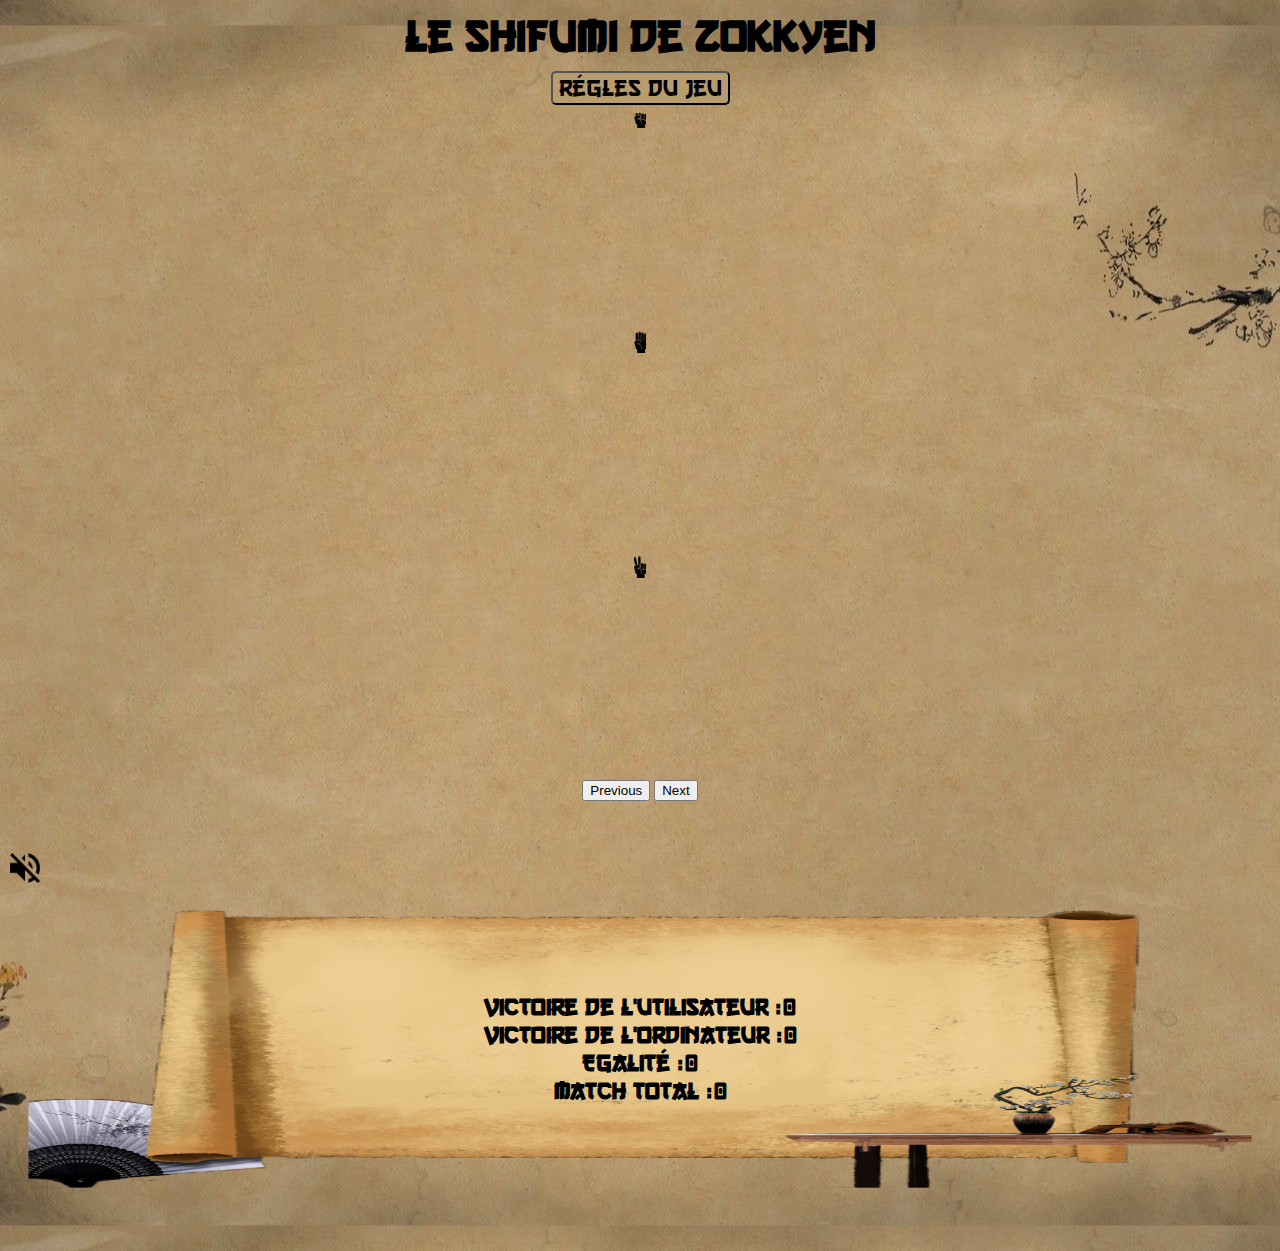
==== index.html @ afa48cc8 "Update sound + touch" ====
<!DOCTYPE html>
<html lang="fr-FR">
<head>
    <meta charset="UTF-8">
    <meta http-equiv="X-UA-Compatible" content="IE=edge">
    <meta name="viewport" content="width=device-width, initial-scale=1.0">
    <link href="https://cdn.jsdelivr.net/npm/bootstrap@5.1.3/dist/css/bootstrap.min.css" rel="stylesheet" integrity="sha384-1BmE4kWBq78iYhFldvKuhfTAU6auU8tT94WrHftjDbrCEXSU1oBoqyl2QvZ6jIW3" crossorigin="anonymous">
    <script src="https://cdn.jsdelivr.net/npm/bootstrap@5.1.3/dist/js/bootstrap.bundle.min.js" integrity="sha384-ka7Sk0Gln4gmtz2MlQnikT1wXgYsOg+OMhuP+IlRH9sENBO0LRn5q+8nbTov4+1p" crossorigin="anonymous"></script><link rel="stylesheet" href="assets/css/style.css">

    <title>Le ShiFuMi de Zokkyen</title>
</head>
<body>
    <h1>Le ShiFuMi de Zokkyen</h1>
    
    <!-- Modal part -->
    <div class="modContent">
        <button id="modBtn">Régles du jeu</button>
        <div id="myModal" class="modal">
            
            <!-- Modal content -->
            <div class="modal-content">
                <span class="close">X</span>
                <img class="shifumiImgMod" src="assets/img/shifumi.png" alt="ShiFuMi">
                <h4>Le déroulement du jeu</h4>
                <p>Lors d’une partie de Shi Fu Mi :</p>
                <ul>
                    <li>les joueurs mettent la main participante derrière le dos et se font faces,</li>
                    <li>Les joueurs comptent jusqu’à trois (Un-Deux-Trois !) et montrent en même temps le choix de leur signe,</li>
                    <li>Le gagnant est désigné, il est possible de faire plusieurs manches.</li>
                </ul>
                <h4>Qui est le vainqueur ?</h4>
                <p>Voici en détail les conditions de victoire :</p>
                <ul>
                    <li>Les <strong>ciseaux</strong> coupent la <strong>feuille</strong></li>
                    <li>La <strong>pierre</strong> brise les <strong>ciseaux</strong></li>
                    <li>La <strong>feuille</strong> recouvre la <strong>pierre</strong></li>
                </ul>
            </div>
        </div>
    </div>

    <!-- Game part -->    
    <div id="gameContent">

        <!-- Choose part -->
        <div class="container-fluid mt-3 mb-3">
            <div id="carouselExampleControls" class="carousel slide" data-bs-touch="false" data-bs-interval="touch">
                <div class="carousel-inner">

                    <!-- Rock -->
                    <div class="carousel-item carouselContent active">
                            <img id="rock" class="imgGame" src="assets/img/pierre.png" alt="Pierre">
                    </div>

                    <!-- Paper -->
                    <div class="carousel-item carouselContent">
                            <img id="paper" class="imgGame" src="assets/img/papier.png" alt="Papier">
                    </div>

                    <!-- Scissors -->
                    <div class="carousel-item carouselContent">
                            <img id="scissors" class="imgGame" src="assets/img/ciseaux.png" alt="Ciseaux"> 
                    </div>
                </div>

                <button class="carousel-control-prev" type="button" data-bs-target="#carouselExampleControls" data-bs-slide="prev">
                    <span class="carousel-control-prev-icon" aria-hidden="true"></span>
                    <span class="visually-hidden">Previous</span>
                </button>
                <button class="carousel-control-next" type="button" data-bs-target="#carouselExampleControls" data-bs-slide="next">
                    <span class="carousel-control-next-icon" aria-hidden="true"></span>
                    <span class="visually-hidden">Next</span>
                </button>
            </div>
        </div>

        <!-- Score part -->
        <div class="countContainer">
            <div class="countContent">
                <label class="textInputCSS" for="victoryUser">Victoire de l'utilisateur : </label>
                <span class="textInputCSS" id="victoryUser"></span>
            </div>

            <div class="countContent">
                <label class="textInputCSS" for="victoryComp">Victoire de l'ordinateur : </label>
                <span class="textInputCSS" id="victoryComp"></span>           
            </div>

            <div class="countContent">
                <label class="textInputCSS" for="nbEgality">Egalité : </label>
                <span class="textInputCSS" id="nbEgality"></span>           
            </div>

            <div class="countContent">
                    <label class="textInputCSS" for="nbGame">Match total : </label>
                    <span class="textInputCSS" id="nbGame"></span>
            </div>            
        </div>

        <!-- Bot mouvement image -->
        <div>
            <img id="botImg" class="imgGame">
        </div>
    </div>











    <!-- Audio part  -->
    <div id="soundChoice" class="soundOff"></div>
    <audio id="saberSound" src="assets/sound/soundchinese.mp3"></audio>




    <script src="assets/js/script.js"></script>
</body>
</html>
---- assets/css/style.css ----
/*-------------- Ecran principal --------------*/
@font-face {
    font-family: 'ChineseFont';
    src: url('../font/go3v2.ttf');
}

body {
    background: url('../img/chinese1.jpg');
    background-position: center;
    height: 100%;
    width: 100%;
    margin: 0;
    padding: 0;
    text-align: center;
    display: flex;
    flex-direction: column;
    font-family: 'ChineseFont';
}

h1 {
    font-family: 'ChineseFont';
    text-align: center;
    font-size: 2.8rem;
    margin: 0;
    padding: 10px;
}

/*-------------- Modal Container --------------*/
.modContent {
    width: 100%;
    height: 100%;
    display: flex;
    justify-content: center;
}

/* Modal Button */
#modBtn {
    font-family: 'ChineseFont';
    background-color : #B89C6D;
    border-radius: 5px;
    font-size: 1.5rem;
    white-space: nowrap;
    width: calc(20vh*5vw);
    height: calc(5vh*5vw);   
    /*margin-top: 2%;*/
}

/* The Modal (background) */
.modal {
    display: none;
    position: fixed;
    z-index: 1;
    left: 0;
    top: 0;
    width: 100%;
    height: 100%;
    background-color: rgb(0,0,0);
    background-color: rgba(0,0,0,0.4);
}

  /* Modal Content */
.modal-content {
    background-color : #B89C6D;
    padding: 5px;
    border: 1px solid rgb(62, 62, 62);
    border-radius: 10px;
    width: 80%;
    height: auto;
    text-align: left;
    margin-top: 30%;
    margin-left: 8%;
}

h4 {
    font-size: 1.2rem;
    text-align: center;
}

div.modal-content p, div.modal-content li {
    font-size: 0.8rem;   
}

/* The Close Button */
.close {
    color: black;
    float: right;
    text-align: right;
    padding-right: 10px;
    font-size: 20px;
    font-weight: bold;
    width: 50%;

}

.close:hover,
.close:focus {
    color: #000;
    text-decoration: none;
    cursor: pointer;
}

@media (min-width: 576px) {
    h4 {
        font-size: 1.5rem;
        text-align: left;
    }
    div.modal-content p, div.modal-content li {
        font-size: 1.2rem;   
    }
    .modal {
        left: 0;
        top: 0;
    }
    .modal-content {
        margin: 10% auto;
        width: 40%;
        padding: 20px;
    }
    .close {
        font-size: 30px;
        padding-right: 10px;
    }
    .shifumiImgMod {
        width: 100%;
    }
}

/*-------------- Game Content --------------*/
#gameContent {
    display: flex;
    flex-direction: column;
    align-items: center;
    height: 100%;
    width: 100%;
}

/* Carousel part */

.carousel-control-next-icon,
.carousel-control-prev-icon,
div.carousel-indicators button {
    width: 3rem;
    height: 3rem;
    filter: invert(1);
}

.carouselContent {
    height: 25vh;
    width: 100%;
}


.imgGame {
    width:15vh;
    height: 100%;
    object-fit: cover;
    object-position: center center;
}

#rock:hover, #paper:hover, #scissors:hover {
    filter: drop-shadow(0 0 0.75rem rgb(255, 217, 0));
}

/*@media (min-width: 576px) {
}*/

@media (min-width: 768px) {
    .carouselCard {
        flex-direction: row;
        height: 50vh;
        width: auto;
    }
    .PortFolioPicture {
        height: 50vh;
        width: 40vw;
        object-fit: cover;
        border-radius: 5px 5px 0px 0px;
    }
}


@media (min-width: 1200px) {
    .carouselCard {
        height: 50vh;
        width: auto;
    }
    .PortFolioPicture {
        height: 50vh;
        width: 40vw;
    }
    .carousel-control-next-icon,
    .carousel-control-prev-icon,
    div.carousel-indicators button {
        width: 4rem;
        height: 4rem;
    }
    .carousel-indicators [data-bs-target] {
        width: 50px;
        height: 5px;
    }
}

.countContainer {
    display: flex;
    flex-direction: column;  
    align-items: center;
    justify-content: center;
    background: url('../img/parchemin.png');
    background-position: center;
    background-size: 100% 100%;
    width: 100%;
    padding-top: 10%;
    padding-bottom: 10%;
    margin-top: 5%;
    margin-bottom: 5;
}

.countContent {
    display: flex;
}

.textInputCSS {
    font-size: 1.0rem;
    font-weight: bold;
}

@media (min-width: 576px) {
    .countContainer {

    }

    .textInputCSS {
        font-size: 1.5rem;
        font-weight: bold;
    }
    .imgGame {
        width: 10%;
        height: 10%;
    }
    body {
        /*background-position: 0% 0%;
        background-size: 100% 100%;*/
    }

}

@media (min-width: 768px) {

}

@media (min-width: 992px) {

}

@media (min-width: 1200px) {

}














/* Son icon */

#soundChoice {
    position: absolute;
    width: 30px;
    bottom: 10px;
    left: 10px;
}

.soundOn {
    width: 5%;
    height: 5%;
    background-image: url(../img/volume.png);
    background-size: contain;
    background-repeat: no-repeat;
    background-position: center center;
}

.soundOff {
    width: 5%;
    height: 5%;
    background-image: url(../img/volumeoff.png);
    background-size: contain;
    background-repeat: no-repeat;
    background-position: center center;
}

@media (min-width: 576px) {
    /*#soundChoice {
        position: absolute;
        width: 50px;
        bottom: 20px;
        left: 20px;
    }*/
}
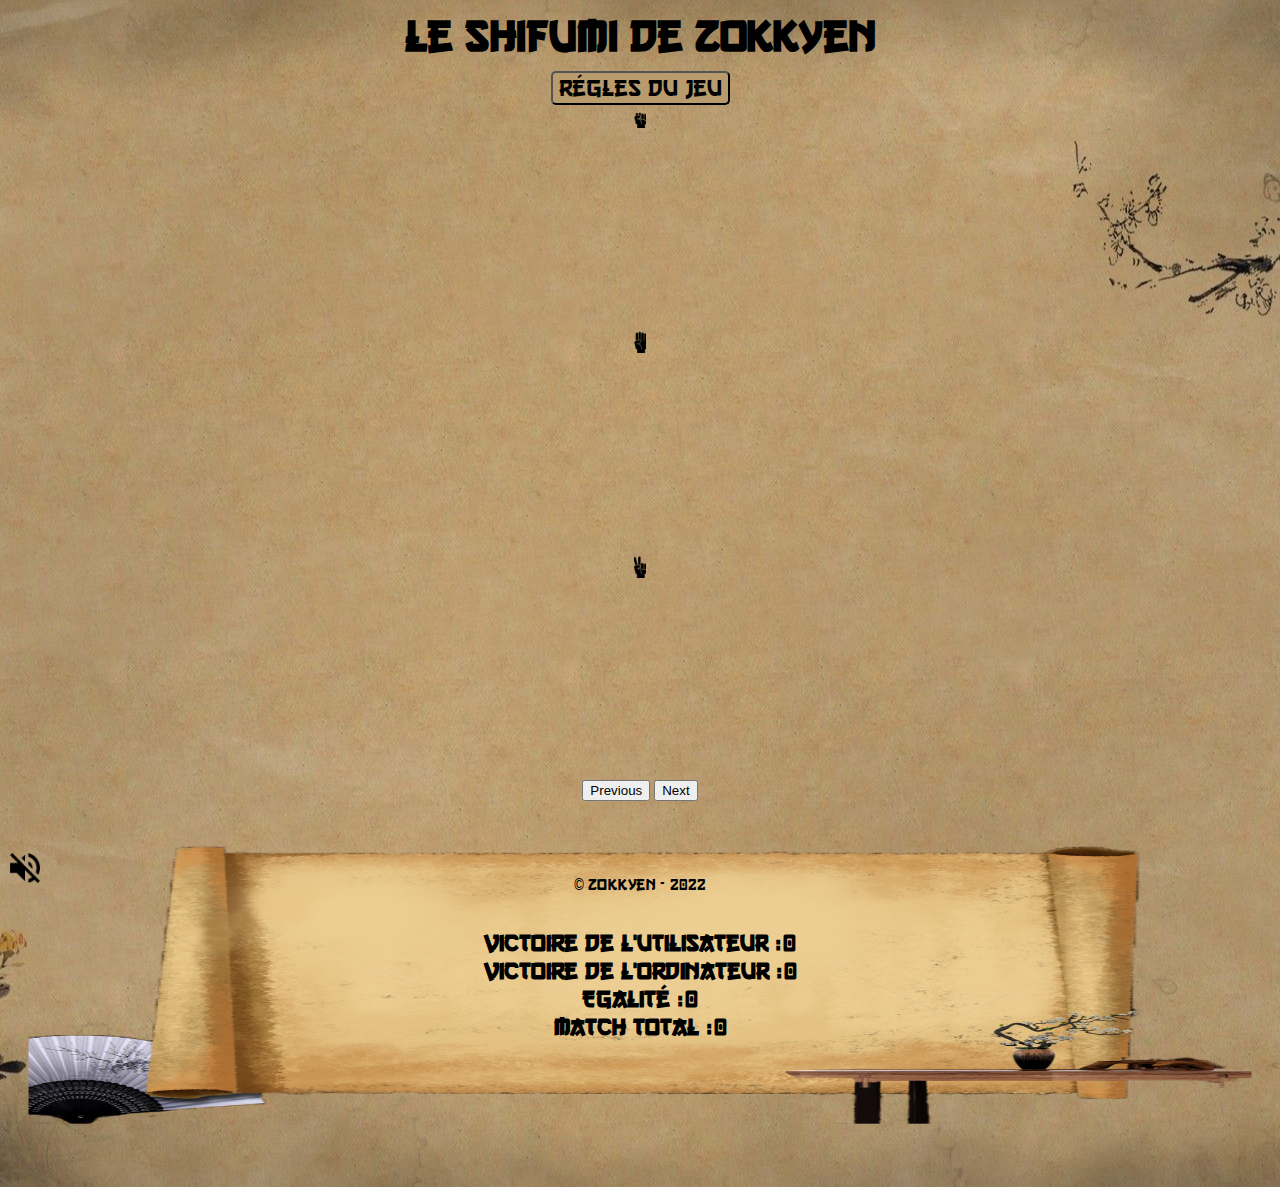
==== commit c637fb63: "Mobile first" ====
--- a/index.html
+++ b/index.html
@@ -1,7 +1,7 @@
 <!DOCTYPE html>
 <html lang="fr-FR">
 <head>
-    <meta charset="UTF-8">
+    <meta http-equiv="Content-Type" content="text/html; charset=utf-8">
     <meta http-equiv="X-UA-Compatible" content="IE=edge">
     <meta name="viewport" content="width=device-width, initial-scale=1.0">
     <link href="https://cdn.jsdelivr.net/npm/bootstrap@5.1.3/dist/css/bootstrap.min.css" rel="stylesheet" integrity="sha384-1BmE4kWBq78iYhFldvKuhfTAU6auU8tT94WrHftjDbrCEXSU1oBoqyl2QvZ6jIW3" crossorigin="anonymous">
@@ -43,8 +43,8 @@
     <div id="gameContent">
 
         <!-- Choose part -->
-        <div class="container-fluid mt-3 mb-3">
-            <div id="carouselExampleControls" class="carousel slide" data-bs-touch="false" data-bs-interval="touch">
+        <div class="container-fluid mt-2 mb-2">
+            <div id="carouselExampleControls" class="carousel slide" data-bs-touch="false" data-bs-interval="false">
                 <div class="carousel-inner">
 
                     <!-- Rock -->
@@ -117,6 +117,9 @@
     <div id="soundChoice" class="soundOff"></div>
     <audio id="saberSound" src="assets/sound/soundchinese.mp3"></audio>
 
+    <footer>
+        <span class="myfooter"><span class="copy">&copy;</span> Zokkyen - 2022</span>
+    </footer>
 
 
 
--- a/assets/css/style.css
+++ b/assets/css/style.css
@@ -23,6 +23,7 @@
     font-size: 2.8rem;
     margin: 0;
     padding: 10px;
+    color: black;
 }
 
 /*-------------- Modal Container --------------*/
@@ -211,8 +212,8 @@
     width: 100%;
     padding-top: 10%;
     padding-bottom: 10%;
-    margin-top: 5%;
-    margin-bottom: 5;
+    /*margin-top: 5%;
+    margin-bottom: 5%;*/
 }
 
 .countContent {
@@ -222,6 +223,7 @@
 .textInputCSS {
     font-size: 1.0rem;
     font-weight: bold;
+    color: black;
 }
 
 @media (min-width: 576px) {
@@ -303,4 +305,19 @@
         bottom: 20px;
         left: 20px;
     }*/
+}
+
+
+/*-------------- Footer --------------*/
+footer {
+    display: flex;
+    justify-content: center;
+    position: absolute;
+    bottom: 5px;
+    width: 100%;
+    color: black;
+}
+
+.copy {
+    font-family: 'Courier New', Courier, monospace;
 }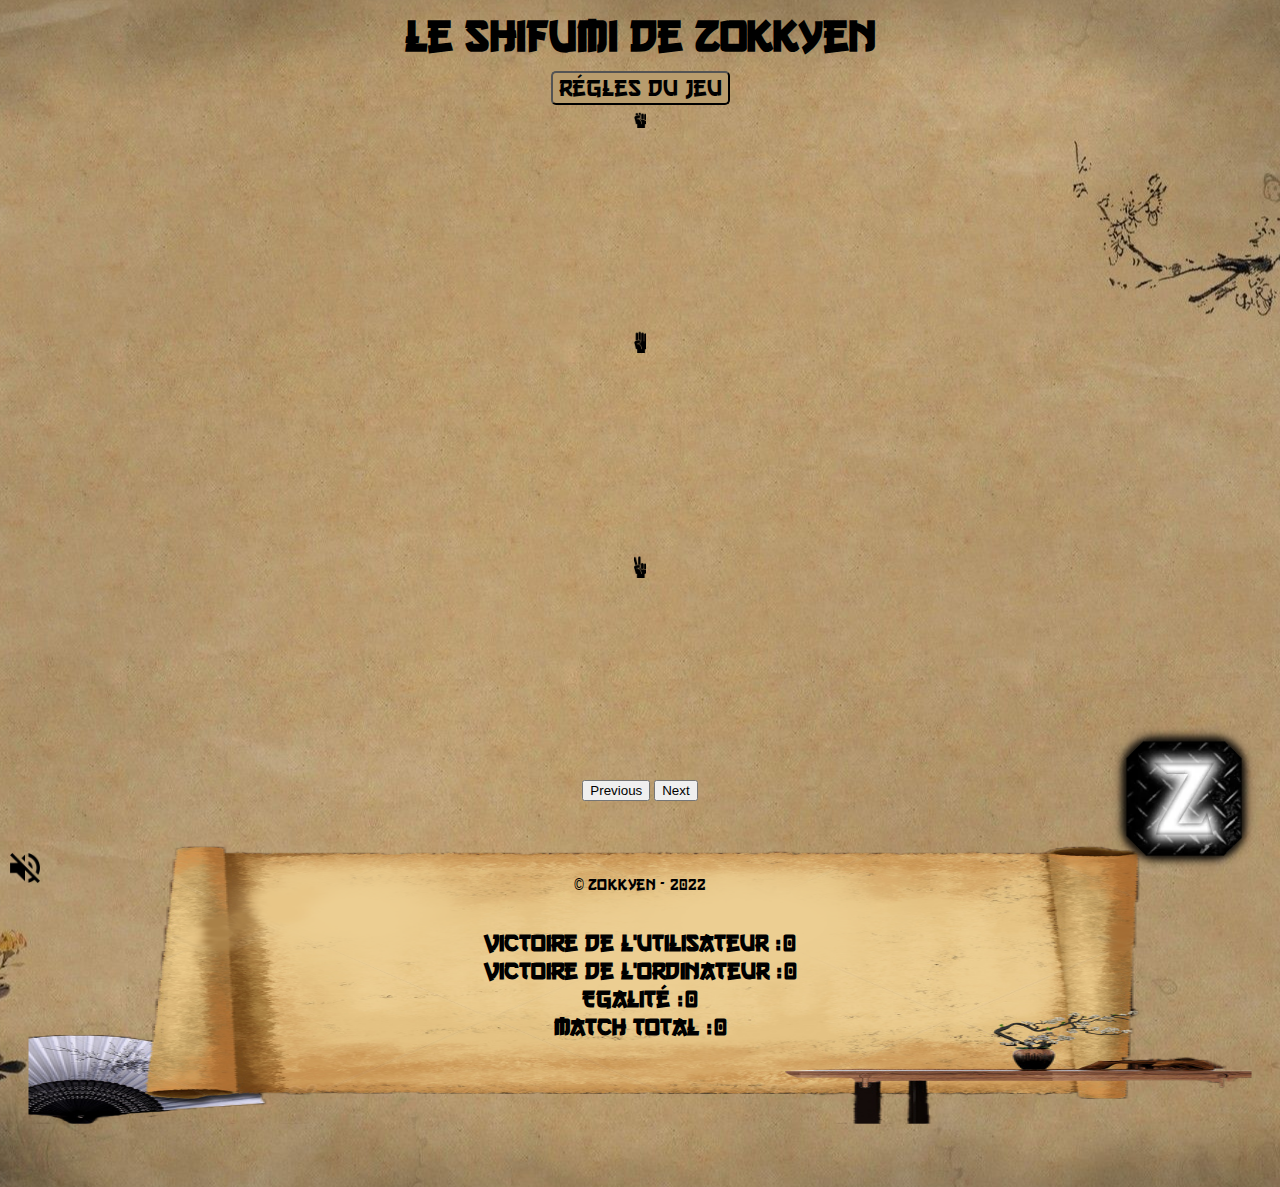
==== commit d07aa10e: "Mobile first ok" ====
--- a/index.html
+++ b/index.html
@@ -5,14 +5,14 @@
     <meta http-equiv="X-UA-Compatible" content="IE=edge">
     <meta name="viewport" content="width=device-width, initial-scale=1.0">
     <link href="https://cdn.jsdelivr.net/npm/bootstrap@5.1.3/dist/css/bootstrap.min.css" rel="stylesheet" integrity="sha384-1BmE4kWBq78iYhFldvKuhfTAU6auU8tT94WrHftjDbrCEXSU1oBoqyl2QvZ6jIW3" crossorigin="anonymous">
+    <script src="https://ajax.googleapis.com/ajax/libs/jquery/3.6.0/jquery.min.js"></script>
     <script src="https://cdn.jsdelivr.net/npm/bootstrap@5.1.3/dist/js/bootstrap.bundle.min.js" integrity="sha384-ka7Sk0Gln4gmtz2MlQnikT1wXgYsOg+OMhuP+IlRH9sENBO0LRn5q+8nbTov4+1p" crossorigin="anonymous"></script><link rel="stylesheet" href="assets/css/style.css">
-
     <title>Le ShiFuMi de Zokkyen</title>
 </head>
 <body>
     <h1>Le ShiFuMi de Zokkyen</h1>
     
-    <!-- Modal part -->
+    <!-- Modal Info -->
     <div class="modContent">
         <button id="modBtn">Régles du jeu</button>
         <div id="myModal" class="modal">
@@ -44,7 +44,7 @@
 
         <!-- Choose part -->
         <div class="container-fluid mt-2 mb-2">
-            <div id="carouselExampleControls" class="carousel slide" data-bs-touch="false" data-bs-interval="false">
+            <div id="carouselExampleControls" class="carousel slide" data-bs-touch="true" data-bs-interval="false">
                 <div class="carousel-inner">
 
                     <!-- Rock -->
@@ -104,25 +104,14 @@
     </div>
 
 
-
-
-
-
-
-
-
-
-
     <!-- Audio part  -->
     <div id="soundChoice" class="soundOff"></div>
     <audio id="saberSound" src="assets/sound/soundchinese.mp3"></audio>
 
     <footer>
-        <span class="myfooter"><span class="copy">&copy;</span> Zokkyen - 2022</span>
+        <span><span class="copy">&copy;</span> Zokkyen - 2022</span>
+        <img class="myLogo" src="assets/img/logo.webp" alt="Mon logo">
     </footer>
-
-
-
     <script src="assets/js/script.js"></script>
 </body>
 </html>--- a/assets/css/style.css
+++ b/assets/css/style.css
@@ -2,6 +2,20 @@
 @font-face {
     font-family: 'ChineseFont';
     src: url('../font/go3v2.ttf');
+}
+
+@keyframes shake {
+    0% { transform: translate(1px, 1px) rotate(0deg); }
+    10% { transform: translate(-1px, -2px) rotate(-1deg); }
+    20% { transform: translate(-3px, 0px) rotate(1deg); }
+    30% { transform: translate(3px, 2px) rotate(0deg); }
+    40% { transform: translate(1px, -1px) rotate(1deg); }
+    50% { transform: translate(-1px, 2px) rotate(-1deg); }
+    60% { transform: translate(-3px, 1px) rotate(0deg); }
+    70% { transform: translate(3px, 1px) rotate(-1deg); }
+    80% { transform: translate(-1px, -1px) rotate(1deg); }
+    90% { transform: translate(1px, 2px) rotate(0deg); }
+    100% { transform: translate(1px, -2px) rotate(-1deg); }
 }
 
 body {
@@ -150,7 +164,6 @@
     width: 100%;
 }
 
-
 .imgGame {
     width:15vh;
     height: 100%;
@@ -160,46 +173,29 @@
 
 #rock:hover, #paper:hover, #scissors:hover {
     filter: drop-shadow(0 0 0.75rem rgb(255, 217, 0));
+    animation: shake 0.5s;
+    animation-iteration-count: infinite;
 }
 
 /*@media (min-width: 576px) {
 }*/
 
-@media (min-width: 768px) {
-    .carouselCard {
-        flex-direction: row;
-        height: 50vh;
-        width: auto;
-    }
-    .PortFolioPicture {
-        height: 50vh;
-        width: 40vw;
+/*@media (min-width: 768px) {
+    .carouselContent {
+        height: 25vh;
+        width: 100%;
+    }
+    .imgGame {
+        width:30vh;
+        height: 100%;
+        bottom: 0px;
         object-fit: cover;
-        border-radius: 5px 5px 0px 0px;
-    }
-}
-
-
-@media (min-width: 1200px) {
-    .carouselCard {
-        height: 50vh;
-        width: auto;
-    }
-    .PortFolioPicture {
-        height: 50vh;
-        width: 40vw;
-    }
-    .carousel-control-next-icon,
-    .carousel-control-prev-icon,
-    div.carousel-indicators button {
-        width: 4rem;
-        height: 4rem;
-    }
-    .carousel-indicators [data-bs-target] {
-        width: 50px;
-        height: 5px;
-    }
-}
+        object-position: center center;
+    }
+}*/
+
+/*@media (min-width: 1200px) {
+}*/
 
 .countContainer {
     display: flex;
@@ -221,15 +217,14 @@
 }
 
 .textInputCSS {
-    font-size: 1.0rem;
+    font-size: 1.1rem;
     font-weight: bold;
     color: black;
 }
 
 @media (min-width: 576px) {
-    .countContainer {
-
-    }
+    /*.countContainer {
+    }*/
 
     .textInputCSS {
         font-size: 1.5rem;
@@ -239,37 +234,18 @@
         width: 10%;
         height: 10%;
     }
-    body {
-        /*background-position: 0% 0%;
-        background-size: 100% 100%;*/
-    }
-
-}
-
-@media (min-width: 768px) {
-
-}
-
+    /*body {
+        background-position: 0% 0%;
+        background-size: 100% 100%;
+    }*/
+}
+
+/*@media (min-width: 768px) {
+}
 @media (min-width: 992px) {
-
-}
-
+}
 @media (min-width: 1200px) {
-
-}
-
-
-
-
-
-
-
-
-
-
-
-
-
+}*/
 
 /* Son icon */
 
@@ -298,15 +274,14 @@
     background-position: center center;
 }
 
-@media (min-width: 576px) {
-    /*#soundChoice {
+/*@media (min-width: 576px) {
+    #soundChoice {
         position: absolute;
         width: 50px;
         bottom: 20px;
         left: 20px;
-    }*/
-}
-
+    }
+}*/
 
 /*-------------- Footer --------------*/
 footer {
@@ -320,4 +295,11 @@
 
 .copy {
     font-family: 'Courier New', Courier, monospace;
+}
+
+.myLogo {
+    width: 15%;
+    position: absolute;
+    bottom: 0px;
+    right: 0px;
 }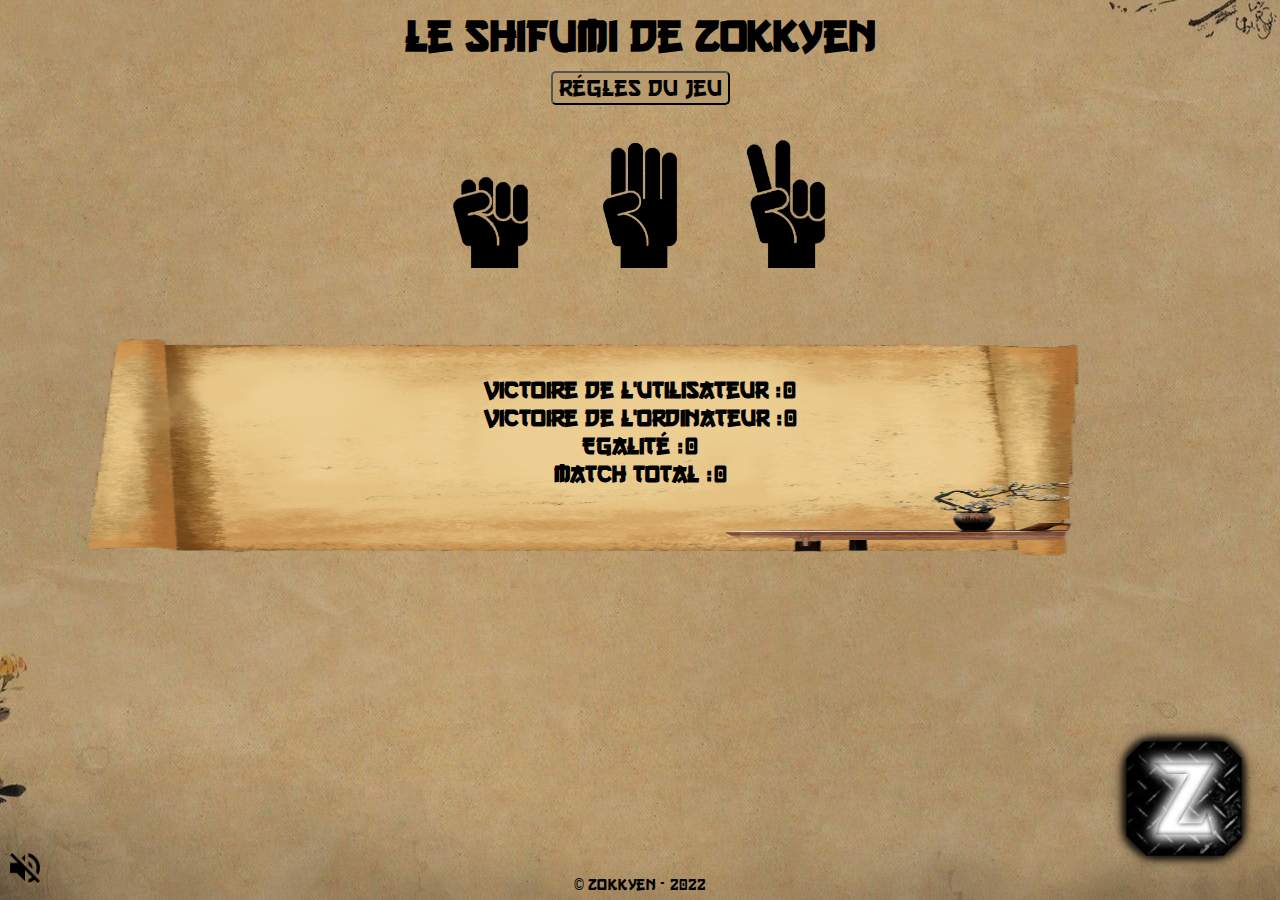
==== commit 8ffd1190: "Debut refonte" ====
--- a/index.html
+++ b/index.html
@@ -11,12 +11,12 @@
 </head>
 <body>
     <h1>Le ShiFuMi de Zokkyen</h1>
-    
+
     <!-- Modal Info -->
     <div class="modContent">
         <button id="modBtn">Régles du jeu</button>
         <div id="myModal" class="modal">
-            
+
             <!-- Modal content -->
             <div class="modal-content">
                 <span class="close">X</span>
@@ -39,39 +39,14 @@
         </div>
     </div>
 
-    <!-- Game part -->    
-    <div id="gameContent">
+    <!-- Game part -->
+    <div class="container-fluid mt-3 mb-3" id="gameContent">
 
-        <!-- Choose part -->
-        <div class="container-fluid mt-2 mb-2">
-            <div id="carouselExampleControls" class="carousel slide" data-bs-touch="true" data-bs-interval="false">
-                <div class="carousel-inner">
-
-                    <!-- Rock -->
-                    <div class="carousel-item carouselContent active">
-                            <img id="rock" class="imgGame" src="assets/img/pierre.png" alt="Pierre">
-                    </div>
-
-                    <!-- Paper -->
-                    <div class="carousel-item carouselContent">
-                            <img id="paper" class="imgGame" src="assets/img/papier.png" alt="Papier">
-                    </div>
-
-                    <!-- Scissors -->
-                    <div class="carousel-item carouselContent">
-                            <img id="scissors" class="imgGame" src="assets/img/ciseaux.png" alt="Ciseaux"> 
-                    </div>
-                </div>
-
-                <button class="carousel-control-prev" type="button" data-bs-target="#carouselExampleControls" data-bs-slide="prev">
-                    <span class="carousel-control-prev-icon" aria-hidden="true"></span>
-                    <span class="visually-hidden">Previous</span>
-                </button>
-                <button class="carousel-control-next" type="button" data-bs-target="#carouselExampleControls" data-bs-slide="next">
-                    <span class="carousel-control-next-icon" aria-hidden="true"></span>
-                    <span class="visually-hidden">Next</span>
-                </button>
-            </div>
+        <!-- Choice of the player -->
+        <div class="container-fluid d-flex justify-content-center m-3">
+            <img id="rock" class="imgGame" src="assets/img/pierre.png" alt="Pierre">
+            <img id="paper" class="imgGame" src="assets/img/papier.png" alt="Papier">
+            <img id="scissors" class="imgGame" src="assets/img/ciseaux.png" alt="Ciseaux">
         </div>
 
         <!-- Score part -->
@@ -83,18 +58,18 @@
 
             <div class="countContent">
                 <label class="textInputCSS" for="victoryComp">Victoire de l'ordinateur : </label>
-                <span class="textInputCSS" id="victoryComp"></span>           
+                <span class="textInputCSS" id="victoryComp"></span>
             </div>
 
             <div class="countContent">
                 <label class="textInputCSS" for="nbEgality">Egalité : </label>
-                <span class="textInputCSS" id="nbEgality"></span>           
+                <span class="textInputCSS" id="nbEgality"></span>
             </div>
 
             <div class="countContent">
                     <label class="textInputCSS" for="nbGame">Match total : </label>
                     <span class="textInputCSS" id="nbGame"></span>
-            </div>            
+            </div>
         </div>
 
         <!-- Bot mouvement image -->
--- a/assets/css/style.css
+++ b/assets/css/style.css
@@ -56,7 +56,7 @@
     font-size: 1.5rem;
     white-space: nowrap;
     width: calc(20vh*5vw);
-    height: calc(5vh*5vw);   
+    height: calc(5vh*5vw);
     /*margin-top: 2%;*/
 }
 
@@ -92,7 +92,7 @@
 }
 
 div.modal-content p, div.modal-content li {
-    font-size: 0.8rem;   
+    font-size: 0.8rem;
 }
 
 /* The Close Button */
@@ -120,7 +120,7 @@
         text-align: left;
     }
     div.modal-content p, div.modal-content li {
-        font-size: 1.2rem;   
+        font-size: 1.2rem;
     }
     .modal {
         left: 0;
@@ -165,8 +165,9 @@
 }
 
 .imgGame {
-    width:15vh;
-    height: 100%;
+    width:12vh;
+    height: 100%;
+    margin: 3%;
     object-fit: cover;
     object-position: center center;
 }
@@ -199,17 +200,17 @@
 
 .countContainer {
     display: flex;
-    flex-direction: column;  
+    flex-direction: column;
     align-items: center;
     justify-content: center;
     background: url('../img/parchemin.png');
     background-position: center;
     background-size: 100% 100%;
     width: 100%;
-    padding-top: 10%;
+    padding-top: 6%;
     padding-bottom: 10%;
-    /*margin-top: 5%;
-    margin-bottom: 5%;*/
+
+
 }
 
 .countContent {
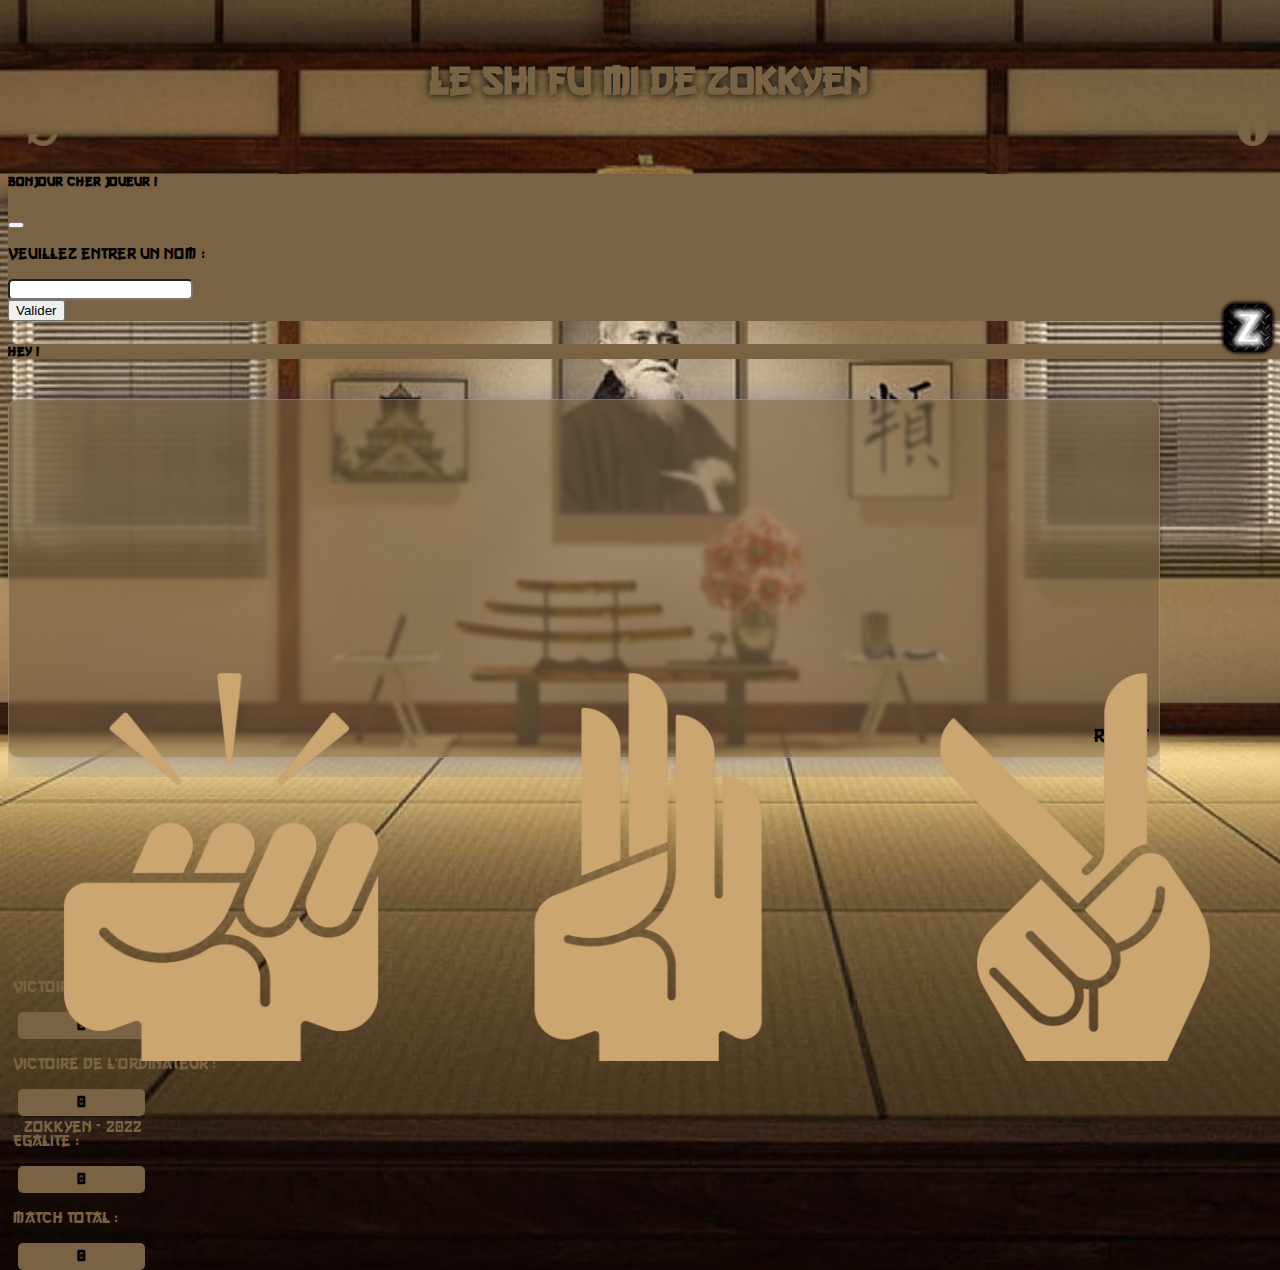
==== commit 00a88a54: "Major update for mobile" ====
--- a/index.html
+++ b/index.html
@@ -1,26 +1,27 @@
 <!DOCTYPE html>
 <html lang="fr-FR">
+
 <head>
-    <meta http-equiv="Content-Type" content="text/html; charset=utf-8">
-    <meta http-equiv="X-UA-Compatible" content="IE=edge">
-    <meta name="viewport" content="width=device-width, initial-scale=1.0">
-    <link href="https://cdn.jsdelivr.net/npm/bootstrap@5.1.3/dist/css/bootstrap.min.css" rel="stylesheet" integrity="sha384-1BmE4kWBq78iYhFldvKuhfTAU6auU8tT94WrHftjDbrCEXSU1oBoqyl2QvZ6jIW3" crossorigin="anonymous">
-    <script src="https://ajax.googleapis.com/ajax/libs/jquery/3.6.0/jquery.min.js"></script>
-    <script src="https://cdn.jsdelivr.net/npm/bootstrap@5.1.3/dist/js/bootstrap.bundle.min.js" integrity="sha384-ka7Sk0Gln4gmtz2MlQnikT1wXgYsOg+OMhuP+IlRH9sENBO0LRn5q+8nbTov4+1p" crossorigin="anonymous"></script><link rel="stylesheet" href="assets/css/style.css">
+    <meta http-equiv="Content-Type" content="text/html; charset=utf-8" />
+    <meta http-equiv="X-UA-Compatible" content="IE=edge" />
+    <meta name="viewport" content="width=device-width, initial-scale=1.0" />
+    <link href="https://cdn.jsdelivr.net/npm/bootstrap@5.2.0-beta1/dist/css/bootstrap.min.css" rel="stylesheet"
+        integrity="sha384-0evHe/X+R7YkIZDRvuzKMRqM+OrBnVFBL6DOitfPri4tjfHxaWutUpFmBp4vmVor" crossorigin="anonymous" />
+    <link rel="stylesheet" href="assets/css/style.css" />
     <title>Le ShiFuMi de Zokkyen</title>
 </head>
+
 <body>
-    <h1>Le ShiFuMi de Zokkyen</h1>
+    <header>
+        <div class="container-fluid header">
+            <h1>Le Shi Fu Mi de Zokkyen</h1>
+            <img id="resetButton" src="assets/img/reset.png" alt="Reset" tabindex="0" data-bs-toggle="popover"
+            data-bs-placement="right" data-bs-trigger="focus" data-bs-html="true" data-bs-content="
+            <h6>Les données utilisateur ont bien été supprimées.</h6>                
+            " />
 
-    <!-- Modal Info -->
-    <div class="modContent">
-        <button id="modBtn">Régles du jeu</button>
-        <div id="myModal" class="modal">
-
-            <!-- Modal content -->
-            <div class="modal-content">
-                <span class="close">X</span>
-                <img class="shifumiImgMod" src="assets/img/shifumi.png" alt="ShiFuMi">
+            <img id="infoButton" src="assets/img/bouton-info.png" alt="Info" tabindex="0" data-bs-toggle="popover"
+                data-bs-placement="left" data-bs-trigger="focus" data-bs-html="true" data-bs-content="
                 <h4>Le déroulement du jeu</h4>
                 <p>Lors d’une partie de Shi Fu Mi :</p>
                 <ul>
@@ -34,59 +35,99 @@
                     <li>Les <strong>ciseaux</strong> coupent la <strong>feuille</strong></li>
                     <li>La <strong>pierre</strong> brise les <strong>ciseaux</strong></li>
                     <li>La <strong>feuille</strong> recouvre la <strong>pierre</strong></li>
-                </ul>
-            </div>
+                </ul>                     
+            " />
         </div>
-    </div>
+    </header>
 
-    <!-- Game part -->
-    <div class="container-fluid mt-3 mb-3" id="gameContent">
-
-        <!-- Choice of the player -->
-        <div class="container-fluid d-flex justify-content-center m-3">
-            <img id="rock" class="imgGame" src="assets/img/pierre.png" alt="Pierre">
-            <img id="paper" class="imgGame" src="assets/img/papier.png" alt="Papier">
-            <img id="scissors" class="imgGame" src="assets/img/ciseaux.png" alt="Ciseaux">
-        </div>
-
-        <!-- Score part -->
-        <div class="countContainer">
-            <div class="countContent">
-                <label class="textInputCSS" for="victoryUser">Victoire de l'utilisateur : </label>
-                <span class="textInputCSS" id="victoryUser"></span>
-            </div>
-
-            <div class="countContent">
-                <label class="textInputCSS" for="victoryComp">Victoire de l'ordinateur : </label>
-                <span class="textInputCSS" id="victoryComp"></span>
-            </div>
-
-            <div class="countContent">
-                <label class="textInputCSS" for="nbEgality">Egalité : </label>
-                <span class="textInputCSS" id="nbEgality"></span>
-            </div>
-
-            <div class="countContent">
-                    <label class="textInputCSS" for="nbGame">Match total : </label>
-                    <span class="textInputCSS" id="nbGame"></span>
+    <main>
+        <!-- If there is no existing user -->
+        <div id="newPlayer" class="modal fade" tabindex="-1">
+            <div class="modal-dialog modal-dialog-centered">
+                <div class="modal-content">
+                    <div class="modal-header">
+                        <h5 class="modal-title">Bonjour cher joueur !</h5>
+                        <button type="button" class="btn-close" data-bs-dismiss="modal" aria-label="Close"></button>
+                    </div>
+                    <div class="modal-body">
+                        <p>Veuillez entrer un nom :</p>
+                        <input type="text" name="playerName" id="getPlayerName">
+                    </div>
+                    <div class="modal-footer">
+                        <button type="button" id="playerValid" class="btn btn-dark" data-bs-dismiss="modal">
+                            Valider
+                        </button>
+                    </div>
+                </div>
             </div>
         </div>
 
-        <!-- Bot mouvement image -->
-        <div>
-            <img id="botImg" class="imgGame">
+        <!-- If there is existing player -->
+        <div id="existPlayer" class="modal fade" tabindex="-1">
+            <div class="modal-dialog modal-dialog-centered">
+                <div class="modal-content">
+                    <div class="modal-header">
+                        <h5 class="modal-title">Hey !</h5>
+                    </div>
+                    <div class="modal-body">
+                        <p id="putPlayerName"></p>
+                    </div>
+                </div>
+            </div>
         </div>
-    </div>
 
+        <!-- Fight animation -->
+        <div class="container-fluid animFightContainer">
+            <div class="animFight">
+                <span id="currentUserName"></span>
+                <span id="robotName">Robot</span>
 
-    <!-- Audio part  -->
-    <div id="soundChoice" class="soundOff"></div>
-    <audio id="saberSound" src="assets/sound/soundchinese.mp3"></audio>
+                <img id="playerForFight" src="" alt="User Choice">
+                <img id="robotForFight" src="" alt="Robot Choice">
+
+                <p id="animContainer" class="fs-1 text-black"></p>
+            </div>
+        </div>
+
+        <!-- Player choice -->
+        <div class="container-fluid playerChoice p-0">
+            <img src="assets/img/rock.png" alt="Rock Choice" class="pChoice" id="rock" />
+            <img src="assets/img/paper.png" alt="Paper Choice" class="pChoice" id="paper" />
+            <img src="assets/img/scissors.png" alt="Scissors Choice" class="pChoice" id="scissors" />
+        </div>
+
+        <!-- Score game -->
+        <div class="container-fluid scoreGame">
+            <div class="d-flex p-1 align-items-center">
+                <p class="m-0">Victoire de l'utilisateur :</p>
+                <span id="userScore"></span>
+            </div>
+            <div class="d-flex p-1 align-items-center">
+                <p class="m-0">Victoire de l'ordinateur :</p>
+                <span id="robotScore"></span>
+            </div>
+            <div class="d-flex p-1 align-items-center">
+                <p class="m-0">Egalité :</p>
+                <span id="equalScore"></span>
+            </div>
+            <div class="d-flex p-1 align-items-center">
+                <p class="m-0">Match total :</p>
+                <span id="totalScore"></span>
+            </div>
+        </div>
+    </main>
 
     <footer>
-        <span><span class="copy">&copy;</span> Zokkyen - 2022</span>
-        <img class="myLogo" src="assets/img/logo.webp" alt="Mon logo">
+        <div class="container-fluid footer d-flex justify-content-end align-items-center position-relative">
+            <p class="m-1">© Zokkyen - 2022</p>
+            <img class="myLogo" src="assets/img/logo.webp" alt="Mon logo" />
+        </div>
     </footer>
+
+    <script src="https://cdn.jsdelivr.net/npm/bootstrap@5.2.0-beta1/dist/js/bootstrap.bundle.min.js"
+        integrity="sha384-pprn3073KE6tl6bjs2QrFaJGz5/SUsLqktiwsUTF55Jfv3qYSDhgCecCxMW52nD2" crossorigin="anonymous">
+    </script>
     <script src="assets/js/script.js"></script>
 </body>
+
 </html>--- a/assets/css/style.css
+++ b/assets/css/style.css
@@ -4,303 +4,261 @@
     src: url('../font/go3v2.ttf');
 }
 
+body {
+    font-family: 'ChineseFont';
+    background: url('../img/dojo.jpg');
+    background-size: cover;
+    background-position: center center;
+    background-repeat: no-repeat;
+    background-color: black;
+    width: 100vw;
+    height: 100vh;
+    position: relative;
+}
+
+/* HEADER */
+
+.header {
+    width: 100%;
+    height: 16vh;
+    display: flex;
+    justify-content: center;
+    align-items: center;
+}
+
+h1 {
+    font-size: 2.5em;
+    color: #796344;
+    text-shadow: 0px 0px 10px black;
+    text-align: center;
+    padding-top: 20px;
+    padding-bottom: 20px;
+    margin: 0;
+}
+
+#infoButton {
+    position: absolute;
+    filter: invert(37%) sepia(60%) saturate(247%) hue-rotate(356deg) brightness(95%) contrast(96%);
+    width: 30px;
+    top: 12vh;
+    right: 20px;
+}
+
+#resetButton {
+    position: absolute;
+    filter: invert(37%) sepia(60%) saturate(247%) hue-rotate(356deg) brightness(95%) contrast(96%);
+    width: 30px;
+    top: 12vh;
+    left: 20px;
+}
+
+.popover,
+.popover-body {
+    color: #796344;
+    background-color: black;
+    font-size: 0.8rem;
+    border-radius: 10px !important;
+    border: 1px solid black;
+}
+
+.popover .popover-arrow::before,
+.popover .popover-arrow::after {
+    border-color: transparent !important;
+    background-color: transparent !important;
+    border-top-color: transparent !important;
+    border-bottom-color: black !important;
+}
+
+/* MAIN */
+/* Modal using to get player name */
+
+.modal-content {
+    background-color: #796344;
+}
+
+.modal-body input {
+    border-radius: 5px;
+}
+
+/* Animation fight container */
+.animFightContainer {
+    width: 90%;
+    height: 44vh;
+    display: flex;
+    justify-content: center;
+    align-items: center;
+    overflow-x: hidden;
+}
+
+.animFight {
+    width: 100%;
+    height: 90%;
+    background: rgba( 121, 99, 68, 0.6 );
+    box-shadow: 0 8px 32px 0 rgba( 31, 38, 135, 0.37 );
+    backdrop-filter: blur( 2px );
+    -webkit-backdrop-filter: blur( 2px );
+    border-radius: 10px;
+    border: 1px solid rgba( 255, 255, 255, 0.18 );
+    position: relative;
+    display: flex;
+    justify-content: center;
+    align-items: center;
+}
+
+#currentUserName {
+    position: absolute;
+    top: 0;
+    left: 0;
+    color: black;
+    padding: 10px;
+    font-size: 1.2rem;
+}
+
+#robotName {
+    position: absolute;
+    bottom: 0;
+    right: 0;
+    color: black;
+    padding: 10px;
+    font-size: 1.2rem;
+}
+
+#playerForFight {
+    filter: invert(37%) sepia(60%) saturate(247%) hue-rotate(356deg) brightness(95%) contrast(96%);
+    width: 25%;
+    object-fit: contain;
+    display: none;
+}
+
+#robotForFight {
+    filter: invert(37%) sepia(60%) saturate(247%) hue-rotate(356deg) brightness(95%) contrast(96%);
+    width: 30%;
+    object-fit: contain;
+    display: none;
+}
+
+#animContainer {
+    position: absolute;
+    left: 0; 
+    right: 0; 
+    margin-left: auto; 
+    margin-right: auto; 
+    white-space: nowrap;
+    z-index: -1;
+    width: 100px; /* Need a specific value to work */
+}
+
+
+/* Player choice container */
+.playerChoice {
+    height: 20vh;
+    display: flex;
+    justify-content: space-around;
+    align-items: center;
+}
+
+.playerChoice>img {
+    filter: invert(37%) sepia(60%) saturate(247%) hue-rotate(356deg) brightness(95%) contrast(96%);
+    width: 25%;
+    object-fit: contain;
+    align-items: end;
+}
+
+.shakeAnim {
+    animation: shake 0.82s cubic-bezier(.36, .07, .19, .97) both infinite ;
+    transform: translate3d(0, 0, 0);
+    backface-visibility: hidden;
+    perspective: 1000px;
+}
+
 @keyframes shake {
-    0% { transform: translate(1px, 1px) rotate(0deg); }
-    10% { transform: translate(-1px, -2px) rotate(-1deg); }
-    20% { transform: translate(-3px, 0px) rotate(1deg); }
-    30% { transform: translate(3px, 2px) rotate(0deg); }
-    40% { transform: translate(1px, -1px) rotate(1deg); }
-    50% { transform: translate(-1px, 2px) rotate(-1deg); }
-    60% { transform: translate(-3px, 1px) rotate(0deg); }
-    70% { transform: translate(3px, 1px) rotate(-1deg); }
-    80% { transform: translate(-1px, -1px) rotate(1deg); }
-    90% { transform: translate(1px, 2px) rotate(0deg); }
-    100% { transform: translate(1px, -2px) rotate(-1deg); }
-}
-
-body {
-    background: url('../img/chinese1.jpg');
-    background-position: center;
-    height: 100%;
-    width: 100%;
-    margin: 0;
-    padding: 0;
-    text-align: center;
-    display: flex;
-    flex-direction: column;
-    font-family: 'ChineseFont';
-}
-
-h1 {
-    font-family: 'ChineseFont';
-    text-align: center;
-    font-size: 2.8rem;
-    margin: 0;
-    padding: 10px;
+
+    10%,
+    90% {
+        transform: translate3d(-1px, 0, 0);
+    }
+
+    20%,
+    80% {
+        transform: translate3d(2px, 0, 0);
+    }
+
+    30%,
+    50%,
+    70% {
+        transform: translate3d(-4px, 0, 0);
+    }
+
+    40%,
+    60% {
+        transform: translate3d(4px, 0, 0);
+    }
+}
+
+
+/* Score game container */
+.scoreGame {
+    height: 15vh;
+    padding: 5px;
+}
+
+.scoreGame div {
+    color: #796344;
+}
+
+.scoreGame span {
+    width: 10%;
+    background-color: #796344;
+    border-radius: 5px;
+    height: 3vh;
     color: black;
-}
-
-/*-------------- Modal Container --------------*/
-.modContent {
-    width: 100%;
-    height: 100%;
-    display: flex;
-    justify-content: center;
-}
-
-/* Modal Button */
-#modBtn {
-    font-family: 'ChineseFont';
-    background-color : #B89C6D;
-    border-radius: 5px;
-    font-size: 1.5rem;
-    white-space: nowrap;
-    width: calc(20vh*5vw);
-    height: calc(5vh*5vw);
-    /*margin-top: 2%;*/
-}
-
-/* The Modal (background) */
-.modal {
-    display: none;
-    position: fixed;
-    z-index: 1;
-    left: 0;
-    top: 0;
-    width: 100%;
-    height: 100%;
-    background-color: rgb(0,0,0);
-    background-color: rgba(0,0,0,0.4);
-}
-
-  /* Modal Content */
-.modal-content {
-    background-color : #B89C6D;
-    padding: 5px;
-    border: 1px solid rgb(62, 62, 62);
-    border-radius: 10px;
-    width: 80%;
-    height: auto;
-    text-align: left;
-    margin-top: 30%;
-    margin-left: 8%;
-}
-
-h4 {
-    font-size: 1.2rem;
-    text-align: center;
-}
-
-div.modal-content p, div.modal-content li {
-    font-size: 0.8rem;
-}
-
-/* The Close Button */
-.close {
-    color: black;
-    float: right;
-    text-align: right;
-    padding-right: 10px;
-    font-size: 20px;
+    display: flex;
+    justify-content: center;
+    align-items: center;
     font-weight: bold;
-    width: 50%;
-
-}
-
-.close:hover,
-.close:focus {
-    color: #000;
-    text-decoration: none;
-    cursor: pointer;
-}
-
-@media (min-width: 576px) {
-    h4 {
-        font-size: 1.5rem;
-        text-align: left;
-    }
-    div.modal-content p, div.modal-content li {
-        font-size: 1.2rem;
-    }
-    .modal {
-        left: 0;
-        top: 0;
-    }
-    .modal-content {
-        margin: 10% auto;
-        width: 40%;
-        padding: 20px;
-    }
-    .close {
-        font-size: 30px;
-        padding-right: 10px;
-    }
-    .shifumiImgMod {
-        width: 100%;
-    }
-}
-
-/*-------------- Game Content --------------*/
-#gameContent {
-    display: flex;
-    flex-direction: column;
-    align-items: center;
-    height: 100%;
-    width: 100%;
-}
-
-/* Carousel part */
-
-.carousel-control-next-icon,
-.carousel-control-prev-icon,
-div.carousel-indicators button {
-    width: 3rem;
-    height: 3rem;
-    filter: invert(1);
-}
-
-.carouselContent {
-    height: 25vh;
-    width: 100%;
-}
-
-.imgGame {
-    width:12vh;
-    height: 100%;
-    margin: 3%;
-    object-fit: cover;
-    object-position: center center;
-}
-
-#rock:hover, #paper:hover, #scissors:hover {
-    filter: drop-shadow(0 0 0.75rem rgb(255, 217, 0));
-    animation: shake 0.5s;
-    animation-iteration-count: infinite;
-}
-
-/*@media (min-width: 576px) {
-}*/
-
-/*@media (min-width: 768px) {
-    .carouselContent {
-        height: 25vh;
-        width: 100%;
-    }
-    .imgGame {
-        width:30vh;
-        height: 100%;
-        bottom: 0px;
-        object-fit: cover;
-        object-position: center center;
-    }
-}*/
-
-/*@media (min-width: 1200px) {
-}*/
-
-.countContainer {
-    display: flex;
-    flex-direction: column;
-    align-items: center;
-    justify-content: center;
-    background: url('../img/parchemin.png');
-    background-position: center;
-    background-size: 100% 100%;
-    width: 100%;
-    padding-top: 6%;
-    padding-bottom: 10%;
-
-
-}
-
-.countContent {
-    display: flex;
-}
-
-.textInputCSS {
-    font-size: 1.1rem;
-    font-weight: bold;
-    color: black;
-}
-
-@media (min-width: 576px) {
-    /*.countContainer {
-    }*/
-
-    .textInputCSS {
-        font-size: 1.5rem;
-        font-weight: bold;
-    }
-    .imgGame {
-        width: 10%;
-        height: 10%;
-    }
-    /*body {
-        background-position: 0% 0%;
-        background-size: 100% 100%;
-    }*/
-}
-
-/*@media (min-width: 768px) {
-}
-@media (min-width: 992px) {
-}
-@media (min-width: 1200px) {
-}*/
-
-/* Son icon */
-
-#soundChoice {
-    position: absolute;
-    width: 30px;
-    bottom: 10px;
-    left: 10px;
-}
-
-.soundOn {
-    width: 5%;
-    height: 5%;
-    background-image: url(../img/volume.png);
-    background-size: contain;
-    background-repeat: no-repeat;
-    background-position: center center;
-}
-
-.soundOff {
-    width: 5%;
-    height: 5%;
-    background-image: url(../img/volumeoff.png);
-    background-size: contain;
-    background-repeat: no-repeat;
-    background-position: center center;
-}
-
-/*@media (min-width: 576px) {
-    #soundChoice {
-        position: absolute;
-        width: 50px;
-        bottom: 20px;
-        left: 20px;
-    }
-}*/
-
-/*-------------- Footer --------------*/
-footer {
-    display: flex;
-    justify-content: center;
-    position: absolute;
-    bottom: 5px;
-    width: 100%;
-    color: black;
-}
-
-.copy {
-    font-family: 'Courier New', Courier, monospace;
-}
-
-.myLogo {
-    width: 15%;
-    position: absolute;
-    bottom: 0px;
-    right: 0px;
-}+    margin-left: 5px;
+}
+
+/* FOOTER */
+
+.footer {
+    height: 5vh;
+}
+
+.footer p {
+    color: #796344;
+}
+
+.footer img {
+    position: absolute;
+    bottom: 60%;
+    right: 0;
+    transform: translate(-60%, );
+    width: 80px;
+}
+
+
+
+
+
+
+
+
+
+
+
+
+
+
+
+
+
+
+@media (min-width: 576px) {}
+
+@media (min-width: 768px) {}
+
+@media (min-width: 992px) {}
+
+
+@media (min-width: 1200px) {}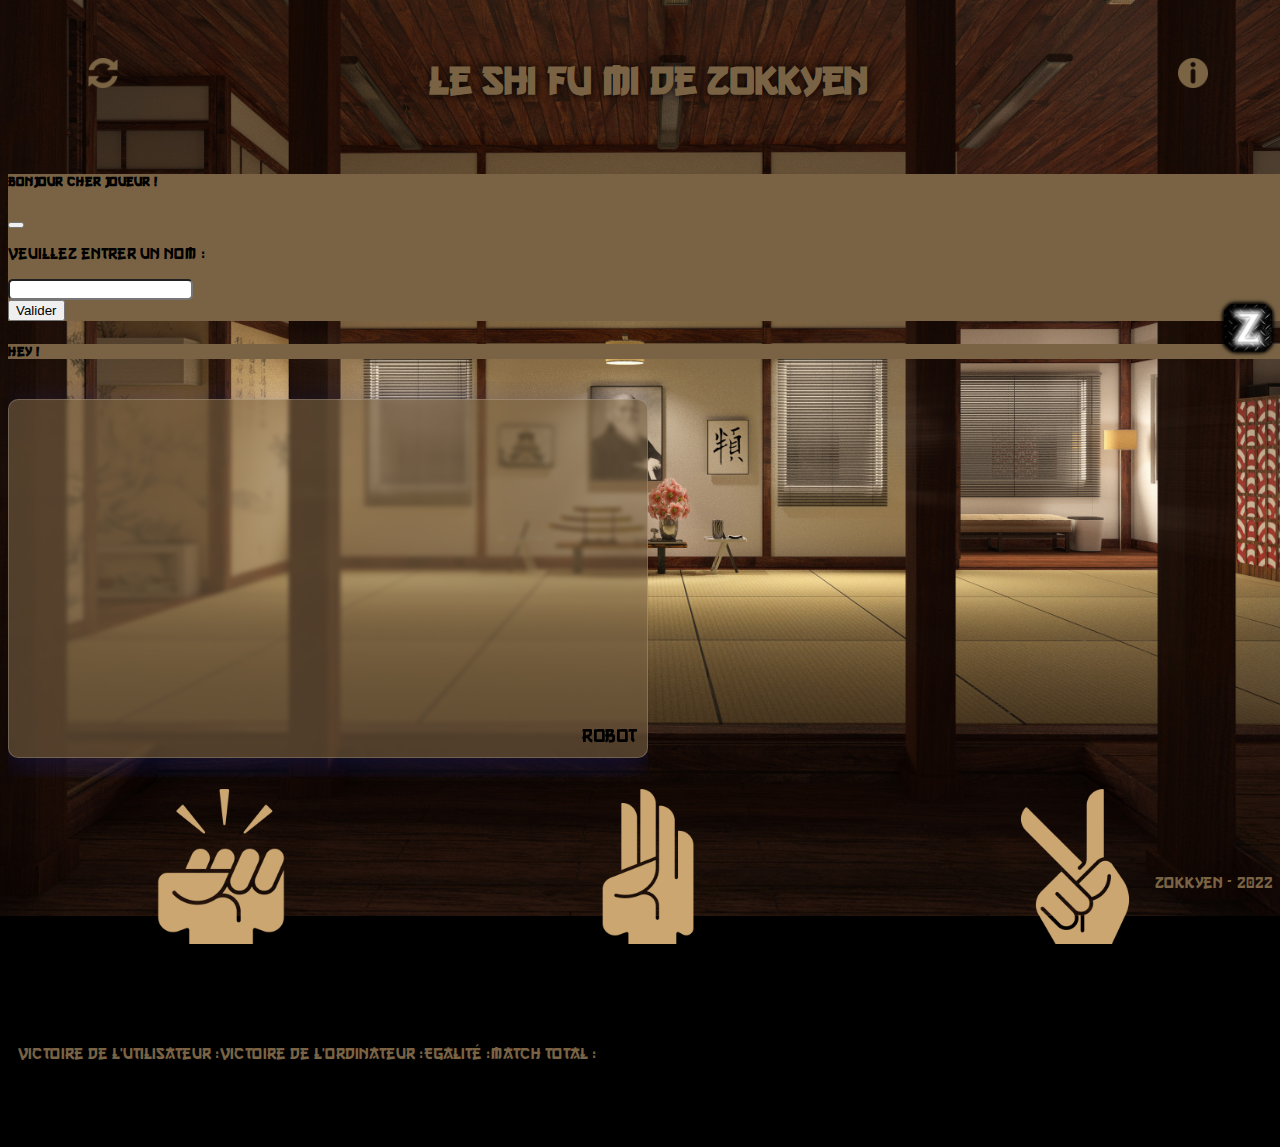
==== commit 1a99f75f: "Maj of desktop version" ====
--- a/index.html
+++ b/index.html
@@ -7,7 +7,8 @@
     <meta name="viewport" content="width=device-width, initial-scale=1.0" />
     <link href="https://cdn.jsdelivr.net/npm/bootstrap@5.2.0-beta1/dist/css/bootstrap.min.css" rel="stylesheet"
         integrity="sha384-0evHe/X+R7YkIZDRvuzKMRqM+OrBnVFBL6DOitfPri4tjfHxaWutUpFmBp4vmVor" crossorigin="anonymous" />
-    <link rel="stylesheet" href="assets/css/style.css" />
+    <link rel="stylesheet" href="assets/css/style_mobile.css" />
+    <link rel="stylesheet" media="screen and (min-width: 1000px)" href="assets/css/style_desktop.css" />
     <title>Le ShiFuMi de Zokkyen</title>
 </head>
 
@@ -96,8 +97,8 @@
             <img src="assets/img/scissors.png" alt="Scissors Choice" class="pChoice" id="scissors" />
         </div>
 
-        <!-- Score game -->
-        <div class="container-fluid scoreGame">
+        <!-- Score game Mobile -->
+        <div class="container-fluid scoreGameMobile">
             <div class="d-flex p-1 align-items-center">
                 <p class="m-0">Victoire de l'utilisateur :</p>
                 <span id="userScore"></span>
@@ -115,6 +116,28 @@
                 <span id="totalScore"></span>
             </div>
         </div>
+
+        <!-- Score game Desktop -->
+        <div class="container-fluid scoreGameDesktop">    
+                <div class="d-flex p-1 align-items-center">
+                    <p class="m-0">Victoire de l'utilisateur :</p>
+                    <span id="userScore"></span>
+                </div>
+                <div class="d-flex p-1 align-items-center">
+                    <p class="m-0">Victoire de l'ordinateur :</p>
+                    <span id="robotScore"></span>
+                </div>
+    
+                <div class="d-flex p-1 align-items-center">
+                    <p class="m-0">Egalité :</p>
+                    <span id="equalScore"></span>
+                </div>
+                <div class="d-flex p-1 align-items-center">
+                    <p class="m-0">Match total :</p>
+                    <span id="totalScore"></span>
+                </div>
+        </div>
+
     </main>
 
     <footer>
--- a/assets/css/style_mobile.css
+++ b/assets/css/style_mobile.css
@@ -0,0 +1,241 @@
+/*-------------- Ecran principal --------------*/
+@font-face {
+    font-family: 'ChineseFont';
+    src: url('../font/go3v2.ttf');
+}
+
+body {
+    font-family: 'ChineseFont';
+    background: url('../img/dojo.jpg');
+    background-size: cover;
+    background-position: center center;
+    background-repeat: no-repeat;
+    background-color: black;
+    width: 100vw;
+    height: 100vh;
+    position: relative;
+}
+
+/* HEADER */
+
+.header {
+    width: 100%;
+    height: 16vh;
+    display: flex;
+    justify-content: center;
+    align-items: center;
+}
+
+h1 {
+    font-size: 2.5em;
+    color: #796344;
+    text-shadow: 0px 0px 10px black;
+    text-align: center;
+    padding-top: 20px;
+    padding-bottom: 20px;
+    margin: 0;
+}
+
+#infoButton {
+    position: absolute;
+    filter: invert(37%) sepia(60%) saturate(247%) hue-rotate(356deg) brightness(95%) contrast(96%);
+    width: 30px;
+    top: 12vh;
+    right: 20px;
+}
+
+#resetButton {
+    position: absolute;
+    filter: invert(37%) sepia(60%) saturate(247%) hue-rotate(356deg) brightness(95%) contrast(96%);
+    width: 30px;
+    top: 12vh;
+    left: 20px;
+}
+
+.popover,
+.popover-body {
+    color: #796344;
+    background-color: black;
+    font-size: 0.8rem;
+    border-radius: 10px !important;
+    border: 1px solid black;
+}
+
+.popover .popover-arrow::before,
+.popover .popover-arrow::after {
+    border-color: transparent !important;
+    background-color: transparent !important;
+    border-top-color: transparent !important;
+    border-bottom-color: black !important;
+}
+
+/* MAIN */
+/* Modal using to get player name */
+
+.modal-content {
+    background-color: #796344;
+}
+
+.modal-body input {
+    border-radius: 5px;
+}
+
+/* Animation fight container */
+.animFightContainer {
+    width: 90%;
+    height: 44vh;
+    display: flex;
+    justify-content: center;
+    align-items: center;
+    overflow-x: hidden;
+}
+
+.animFight {
+    width: 100%;
+    height: 90%;
+    background: rgba( 121, 99, 68, 0.6 );
+    box-shadow: 0 8px 32px 0 rgba( 31, 38, 135, 0.37 );
+    backdrop-filter: blur( 2px );
+    -webkit-backdrop-filter: blur( 2px );
+    border-radius: 10px;
+    border: 1px solid rgba( 255, 255, 255, 0.18 );
+    position: relative;
+    display: flex;
+    justify-content: center;
+    align-items: center;
+}
+
+#currentUserName {
+    position: absolute;
+    top: 0;
+    left: 0;
+    color: black;
+    padding: 10px;
+    font-size: 1.2rem;
+}
+
+#robotName {
+    position: absolute;
+    bottom: 0;
+    right: 0;
+    color: black;
+    padding: 10px;
+    font-size: 1.2rem;
+}
+
+#playerForFight {
+    filter: invert(37%) sepia(60%) saturate(247%) hue-rotate(356deg) brightness(95%) contrast(96%);
+    width: 30%;
+    object-fit: contain;
+    display: none;
+}
+
+#robotForFight {
+    filter: invert(37%) sepia(60%) saturate(247%) hue-rotate(356deg) brightness(95%) contrast(96%);
+    width: 30%;
+    object-fit: contain;
+    display: none;
+}
+
+#animContainer {
+    position: absolute;
+    left: 0; 
+    right: 0; 
+    margin-left: auto; 
+    margin-right: auto; 
+    white-space: nowrap;
+    z-index: -1;
+    width: 100px; /* Need a specific value to work */
+}
+
+/* Player choice container */
+.playerChoice {
+    height: 20vh;
+    display: flex;
+    justify-content: space-around;
+    align-items: center;
+}
+
+.playerChoice>img {
+    filter: invert(37%) sepia(60%) saturate(247%) hue-rotate(356deg) brightness(95%) contrast(96%);
+    width: 25%;
+    object-fit: contain;
+    align-items: end;
+}
+
+.shakeAnim {
+    animation: shake 0.82s cubic-bezier(.36, .07, .19, .97) both infinite ;
+    transform: translate3d(0, 0, 0);
+    backface-visibility: hidden;
+    perspective: 1000px;
+}
+
+@keyframes shake {
+
+    10%,
+    90% {
+        transform: translate3d(-1px, 0, 0);
+    }
+
+    20%,
+    80% {
+        transform: translate3d(2px, 0, 0);
+    }
+
+    30%,
+    50%,
+    70% {
+        transform: translate3d(-4px, 0, 0);
+    }
+
+    40%,
+    60% {
+        transform: translate3d(4px, 0, 0);
+    }
+}
+
+/* Score game container */
+.scoreGameMobile {
+    display: block;
+    height: 15vh;
+    padding: 5px;
+}
+
+.scoreGameDesktop{
+    display: none;
+}
+
+.scoreGameMobile div {
+    color: #796344;
+}
+
+.scoreGameMobile span {
+    width: 10%;
+    background-color: #796344;
+    border-radius: 5px;
+    height: 3vh;
+    color: black;
+    display: flex;
+    justify-content: center;
+    align-items: center;
+    font-weight: bold;
+    margin-left: 5px;
+}
+
+/* FOOTER */
+
+.footer {
+    height: 5vh;
+}
+
+.footer p {
+    color: #796344;
+}
+
+.footer img {
+    position: absolute;
+    bottom: 60%;
+    right: 0;
+    transform: translate(-60%, );
+    width: 80px;
+}--- a/assets/css/style_desktop.css
+++ b/assets/css/style_desktop.css
@@ -0,0 +1,274 @@
+/*-------------- Ecran principal --------------*/
+@font-face {
+    font-family: 'ChineseFont';
+    src: url('../font/go3v2.ttf');
+}
+
+body {
+    font-family: 'ChineseFont';
+    background: url('../img/dojo_desktop.jpg');
+    background-size: cover;
+    background-position: center center;
+    background-repeat: no-repeat;
+    background-color: black;
+    width: 100vw;
+    height: 100vh;
+    position: relative;
+}
+
+/* HEADER */
+
+.header {
+    width: 100%;
+    height: 16vh;
+    display: flex;
+    justify-content: center;
+    align-items: center;
+}
+
+h1 {
+    font-size: 2.5em;
+    color: #796344;
+    text-shadow: 0px 0px 10px black;
+    text-align: center;
+    padding-top: 20px;
+    padding-bottom: 20px;
+    margin: 0;
+}
+
+#infoButton {
+    position: absolute;
+    filter: invert(37%) sepia(60%) saturate(247%) hue-rotate(356deg) brightness(95%) contrast(96%);
+    width: 30px;
+    top: 50px;
+    right: 80px;
+}
+
+#resetButton {
+    position: absolute;
+    filter: invert(37%) sepia(60%) saturate(247%) hue-rotate(356deg) brightness(95%) contrast(96%);
+    width: 30px;
+    top: 50px;
+    left: 80px;
+}
+
+.popover,
+.popover-body {
+    color: #796344;
+    background-color: black;
+    font-size: 0.8rem;
+    border-radius: 10px !important;
+    border: 1px solid black;
+}
+
+.popover .popover-arrow::before,
+.popover .popover-arrow::after {
+    border-color: transparent !important;
+    background-color: transparent !important;
+    border-top-color: transparent !important;
+    border-bottom-color: black !important;
+}
+
+/* MAIN */
+/* Modal using to get player name */
+
+.modal-content {
+    background-color: #796344;
+}
+
+.modal-body input {
+    border-radius: 5px;
+}
+
+/* Animation fight container */
+.animFightContainer {
+    width: 50%;
+    height: 44vh;
+    display: flex;
+    justify-content: center;
+    align-items: center;
+    overflow-x: hidden;
+}
+
+.animFight {
+    width: 100%;
+    height: 90%;
+    background: rgba( 121, 99, 68, 0.6 );
+    box-shadow: 0 8px 32px 0 rgba( 31, 38, 135, 0.37 );
+    backdrop-filter: blur( 2px );
+    -webkit-backdrop-filter: blur( 2px );
+    border-radius: 10px;
+    border: 1px solid rgba( 255, 255, 255, 0.18 );
+    position: relative;
+    display: flex;
+    justify-content: center;
+    align-items: center;
+}
+
+#currentUserName {
+    position: absolute;
+    top: 0;
+    left: 0;
+    color: black;
+    padding: 10px;
+    font-size: 1.2rem;
+}
+
+#robotName {
+    position: absolute;
+    bottom: 0;
+    right: 0;
+    color: black;
+    padding: 10px;
+    font-size: 1.2rem;
+}
+
+#playerForFight {
+    filter: invert(37%) sepia(60%) saturate(247%) hue-rotate(356deg) brightness(95%) contrast(96%);
+    width: 20%;
+    object-fit: contain;
+    display: none;
+}
+
+#robotForFight {
+    filter: invert(37%) sepia(60%) saturate(247%) hue-rotate(356deg) brightness(95%) contrast(96%);
+    width: 20%;
+    object-fit: contain;
+    display: none;
+}
+
+#animContainer {
+    position: absolute;
+    left: 0; 
+    right: 0; 
+    margin-left: auto; 
+    margin-right: auto; 
+    white-space: nowrap;
+    z-index: -1;
+    width: 100px; /* Need a specific value to work */
+}
+
+
+/* Player choice container */
+.playerChoice {
+    height: 20vh;
+    display: flex;
+    justify-content: space-around;
+    align-items: center;
+}
+
+.playerChoice>img {
+    filter: invert(37%) sepia(60%) saturate(247%) hue-rotate(356deg) brightness(95%) contrast(96%);
+    width: 10%;
+    object-fit: contain;
+    align-items: end;
+}
+
+.shakeAnim {
+    animation: shake 0.82s cubic-bezier(.36, .07, .19, .97) both infinite ;
+    transform: translate3d(0, 0, 0);
+    backface-visibility: hidden;
+    perspective: 1000px;
+}
+
+@keyframes shake {
+
+    10%,
+    90% {
+        transform: translate3d(-1px, 0, 0);
+    }
+
+    20%,
+    80% {
+        transform: translate3d(2px, 0, 0);
+    }
+
+    30%,
+    50%,
+    70% {
+        transform: translate3d(-4px, 0, 0);
+    }
+
+    40%,
+    60% {
+        transform: translate3d(4px, 0, 0);
+    }
+}
+
+/* Score game container */
+.scoreGameDesktop{
+    display: flex;
+    height: auto;
+    width: 100%;
+    height: 15vh;
+    padding: 5px;
+    align-items: flex-end;
+    padding-left: 10px;
+}
+
+.scoreGameMobile{
+    display: none;
+}
+
+.scoreGameDesktop div {
+    color: #796344;
+}
+
+.scoreGameDesktop p {
+    width: fit-content;
+    white-space: nowrap;
+}
+
+.scoreGameDesktop span {
+    width: 5vh;
+    background-color: #796344;
+    border-radius: 5px;
+    height: 3vh;
+    color: black;
+    font-weight: bold;
+    margin-left: 5px;
+    margin-right: 30px;
+}
+
+/* FOOTER */
+
+.footer {
+    height: 5vh;
+}
+
+.footer p {
+    position: absolute;
+    bottom: 0;
+    right: 15px;
+    color: #796344;
+}
+
+.footer img {
+    width: 80px;
+}
+
+
+
+
+
+
+
+
+
+
+
+
+
+
+
+
+
+
+@media (min-width: 576px) {}
+
+@media (min-width: 768px) {}
+
+@media (min-width: 992px) {}
+
+
+@media (min-width: 1200px) {}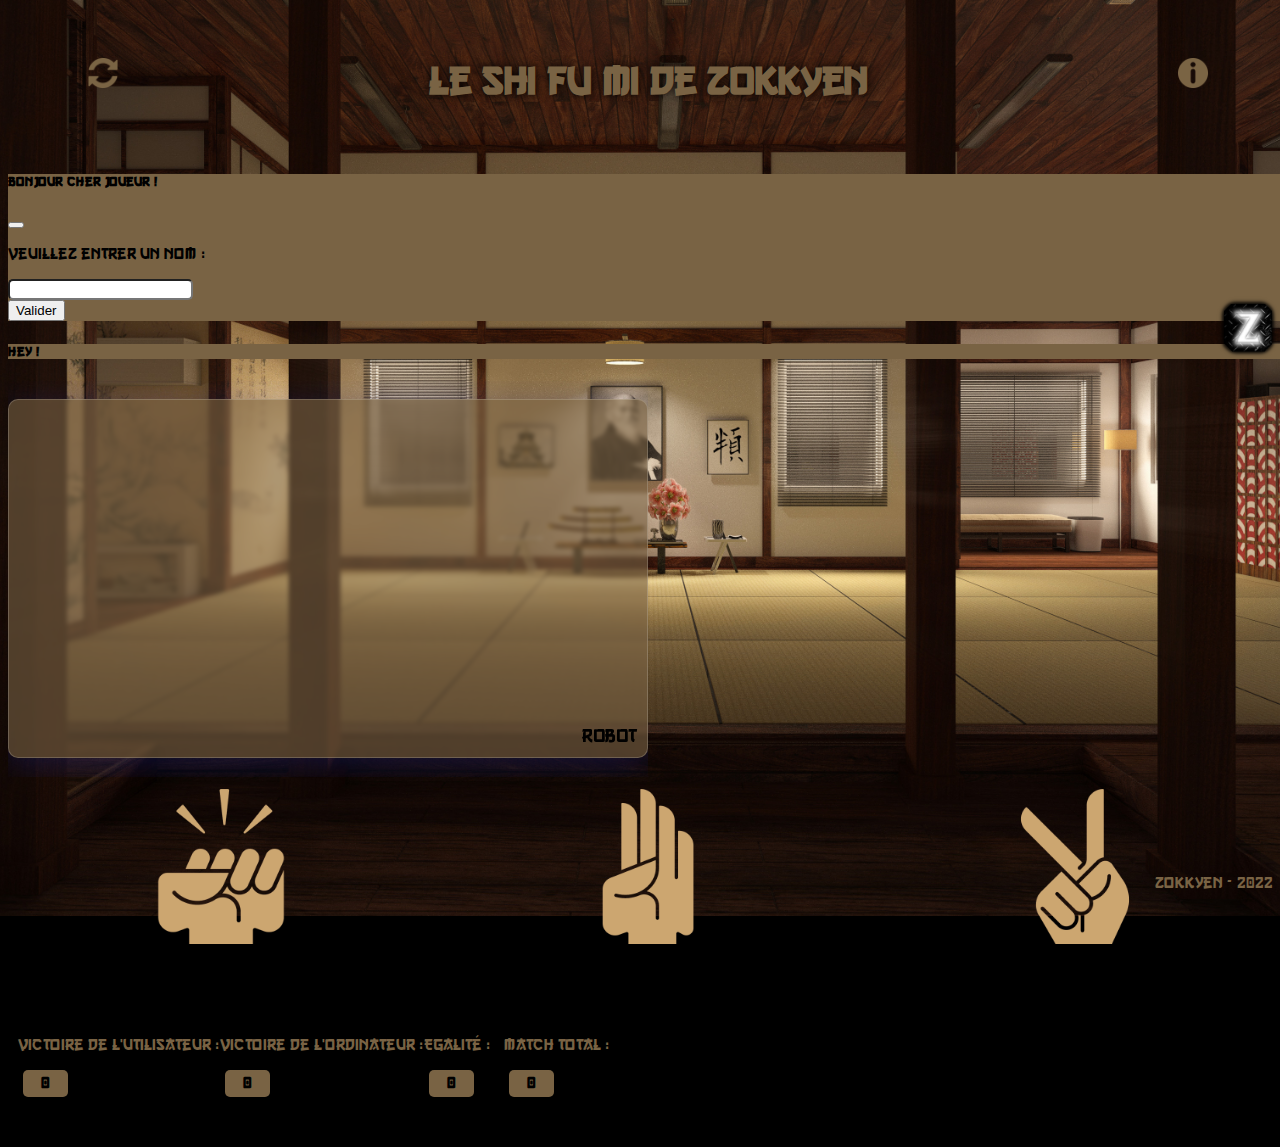
==== commit d394d03e: "Correct bug with localstorage" ====
--- a/index.html
+++ b/index.html
@@ -101,19 +101,19 @@
         <div class="container-fluid scoreGameMobile">
             <div class="d-flex p-1 align-items-center">
                 <p class="m-0">Victoire de l'utilisateur :</p>
-                <span id="userScore"></span>
+                <span class="userScore"></span>
             </div>
             <div class="d-flex p-1 align-items-center">
                 <p class="m-0">Victoire de l'ordinateur :</p>
-                <span id="robotScore"></span>
+                <span class="robotScore"></span>
             </div>
             <div class="d-flex p-1 align-items-center">
                 <p class="m-0">Egalité :</p>
-                <span id="equalScore"></span>
+                <span class="equalScore"></span>
             </div>
             <div class="d-flex p-1 align-items-center">
                 <p class="m-0">Match total :</p>
-                <span id="totalScore"></span>
+                <span class="totalScore"></span>
             </div>
         </div>
 
@@ -121,20 +121,20 @@
         <div class="container-fluid scoreGameDesktop">    
                 <div class="d-flex p-1 align-items-center">
                     <p class="m-0">Victoire de l'utilisateur :</p>
-                    <span id="userScore"></span>
+                    <span class="userScore"></span>
                 </div>
                 <div class="d-flex p-1 align-items-center">
                     <p class="m-0">Victoire de l'ordinateur :</p>
-                    <span id="robotScore"></span>
+                    <span class="robotScore"></span>
                 </div>
     
                 <div class="d-flex p-1 align-items-center">
                     <p class="m-0">Egalité :</p>
-                    <span id="equalScore"></span>
+                    <span class="equalScore"></span>
                 </div>
                 <div class="d-flex p-1 align-items-center">
                     <p class="m-0">Match total :</p>
-                    <span id="totalScore"></span>
+                    <span class="totalScore"></span>
                 </div>
         </div>
 
--- a/assets/css/style_desktop.css
+++ b/assets/css/style_desktop.css
@@ -145,7 +145,7 @@
     margin-right: auto; 
     white-space: nowrap;
     z-index: -1;
-    width: 100px; /* Need a specific value to work */
+    width: 100px;
 }
 
 
@@ -225,6 +225,9 @@
     border-radius: 5px;
     height: 3vh;
     color: black;
+    display: flex;
+    justify-content: center;
+    align-items: center;
     font-weight: bold;
     margin-left: 5px;
     margin-right: 30px;
